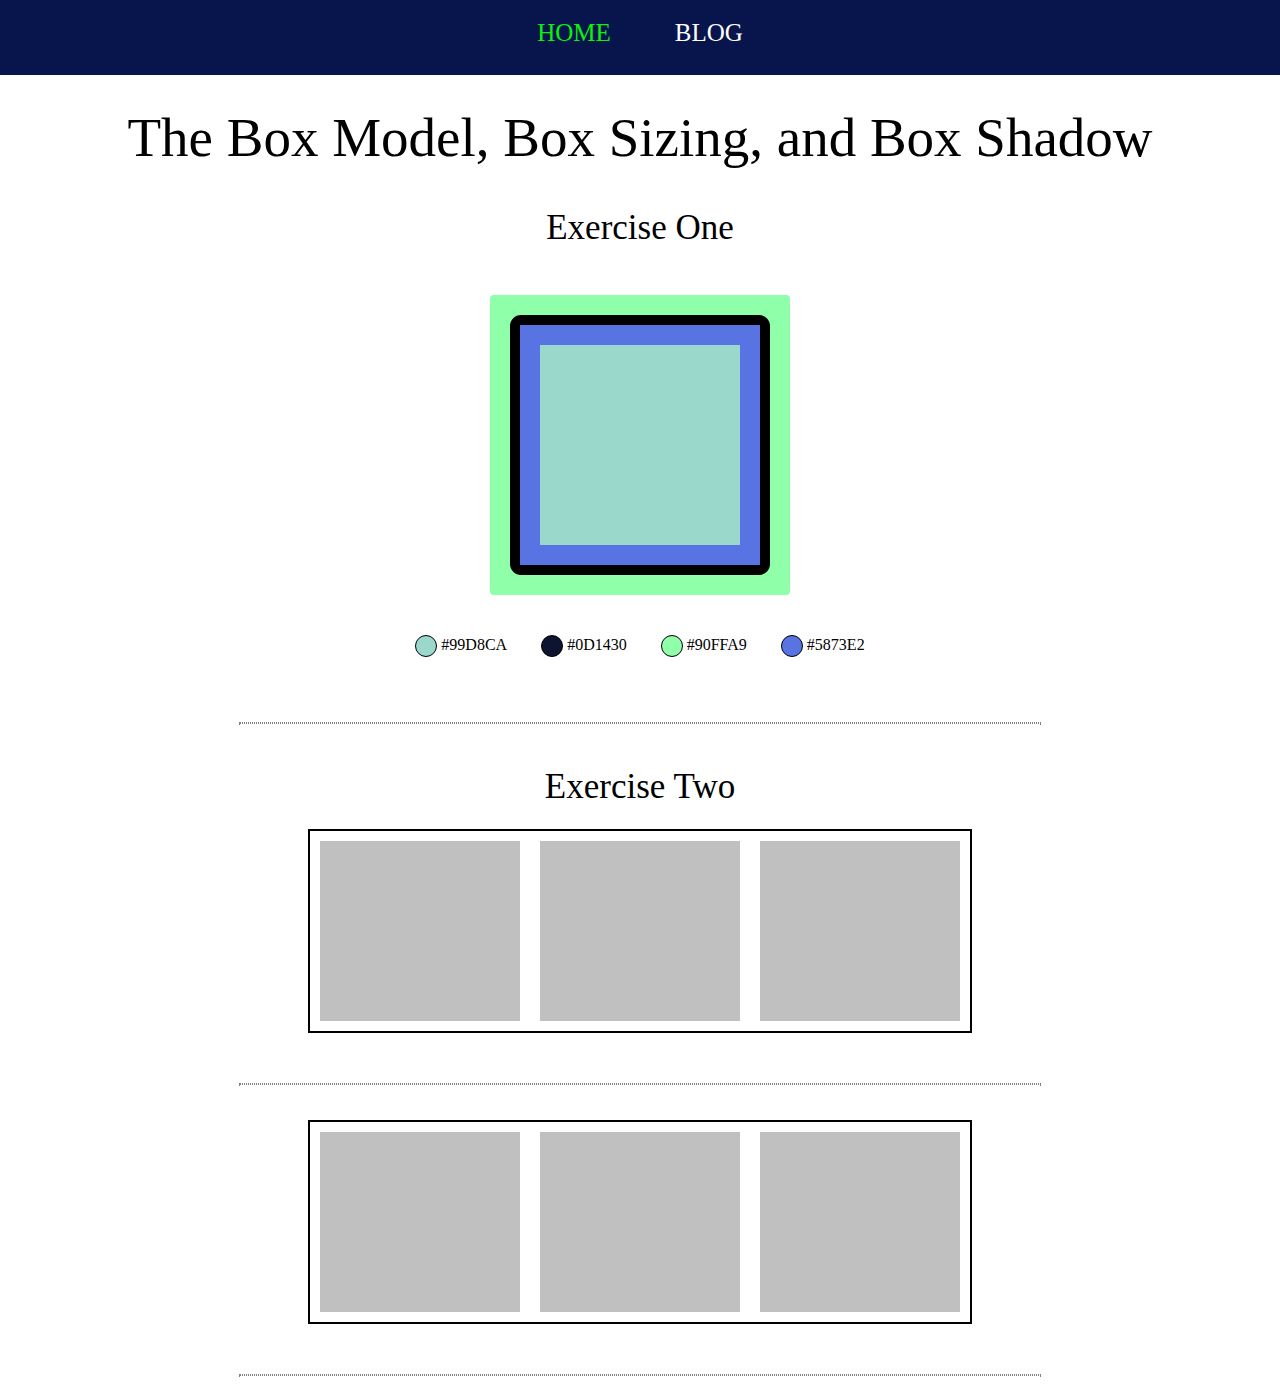
==== index.html @ 09194e5f "added checkpoint-1 files" ====
<!DOCTYPE html>
<html lang="en">
<head>
    <meta charset="UTF-8">
    <meta http-equiv="X-UA-Compatible" content="IE=edge">
    <meta name="viewport" content="width=device-width, initial-scale=1.0">
    <title>Home</title>
    <link rel="stylesheet" href="/index.css">
</head>
<body>
    <header>
        <nav>
            <a class="color_green" href="#">HOME</a>
            <a href="/blog.html">BLOG</a>
        </nav>
    </header>


    <main>
        <section>
            <h1 class="heading">The Box Model, Box Sizing, and Box Shadow</h1>
            <h2>Exercise One</h2>
            <div class="box">

            </div>
<!-- ------------------------------- -->
            <div>
                <div class="marker-container">
                    <span class="circle circle1"></span>
                    <span>#99D8CA</span>
                </div>
    
                <div class="marker-container">
                    <span class="circle circle2"></span>
                    <span>#0D1430</span>
                </div>
    
                <div class="marker-container">
                    <span class="circle circle3"></span>
                    <span>#90FFA9</span>
                </div>
    
                <div class="marker-container">
                    <span class="circle circle4"></span>
                    <span>#5873E2</span>
                </div>
            </div>

            <hr>
        </section>




        <section>
            <h2>Exercise Two</h2>
            <div class="Exercise2">
                <div class="child_box"></div>
                <div class="child_box"></div>
                <div class="child_box"></div>
            </div>
            <hr>
        </section>


        <section>
            <div class="Exercise2">
                <div class="child_box"></div>
                <div class="child_box"></div>
                <div class="child_box"></div>
            </div>
            <hr>
        </section>




    </main>
</body>
</html>
---- index.css ----
/* http://meyerweb.com/eric/tools/css/reset/ 
   v2.0 | 20110126
   License: none (public domain)
*/

html, body, div, span, applet, object, iframe,
h1, h2, h3, h4, h5, h6, p, blockquote, pre,
a, abbr, acronym, address, big, cite, code,
del, dfn, em, img, ins, kbd, q, s, samp,
small, strike, strong, sub, sup, tt, var,
b, u, i, center,
dl, dt, dd, ol, ul, li,
fieldset, form, label, legend,
table, caption, tbody, tfoot, thead, tr, th, td,
article, aside, canvas, details, embed, 
figure, figcaption, footer, header, hgroup, 
menu, nav, output, ruby, section, summary,
time, mark, audio, video {
	margin: 0;
	padding: 0;
	border: 0;
	font-size: 100%;
	font: inherit;
	vertical-align: baseline;
}
/* HTML5 display-role reset for older browsers */
article, aside, details, figcaption, figure, 
footer, header, hgroup, menu, nav, section {
	display: block;
}
body {
	line-height: 1;
}
ol, ul {
	list-style: none;
}
blockquote, q {
	quotes: none;
}
blockquote:before, blockquote:after,
q:before, q:after {
	content: '';
	content: none;
}
table {
	border-collapse: collapse;
	border-spacing: 0;
}


/* ------------css reset---------------------- */
/* -----------custom style-------------- */

header{
    background-color: rgb(7,21,76);
    height: 35px;
    padding: 20px;
}
nav{
    text-align: center;
}

header a{
    font-size: 25px;
    margin: 30px;
    color: white;
    text-decoration: none;
}

header .color_green{
    color: rgb(13, 241, 13);
}

/* ------------main start--------------- */
section{
    text-align: center;
    margin-top: 35px;
}
section .heading{
    font-size: 55px;
}

section h2{
    font-size: 35px;
    margin-top: 45px;
}

section .box{
    width: 200px;
    height: 200px;
    margin: auto;
    margin-top: 80px;
    background-color: #99D8CA;
    border: 20px solid #5873e2;
    outline: 10px solid black;
    box-shadow: 0 0 0 30px #90FFA9;
    border-radius: 1px;
}
section .marker-container{
    margin: 70px 15px 15px 15px; 
    display: inline-block; 
}

section .circle{
    width: 20px;
    height: 20px;
    display: inline-block;
    background-color:#99D8CA;
    border: 1px solid black;
    border-radius: 50%;
    vertical-align: middle;
}

section .circle2{
    background-color:#0D1430;
}
 section .circle3{
    background-color: #90FFA9;
}

section .circle4{
    background-color: #5873E2;
}


section hr{
    width: 800px;
    border-style: dotted;
    margin-top: 50px;
}

/* ----------------------------exercise2------------ */

.Exercise2{
    width: 660px;
    border: 2px solid black;
    margin: auto;
    margin-top: 25px;
    /* display: inline-block; */  
    font-size: 0;
  
}
.Exercise2 .child_box{
    width: 200px;
    height: 180px;
    background-color: silver;
    display: inline-block;
    margin: 10px;
}
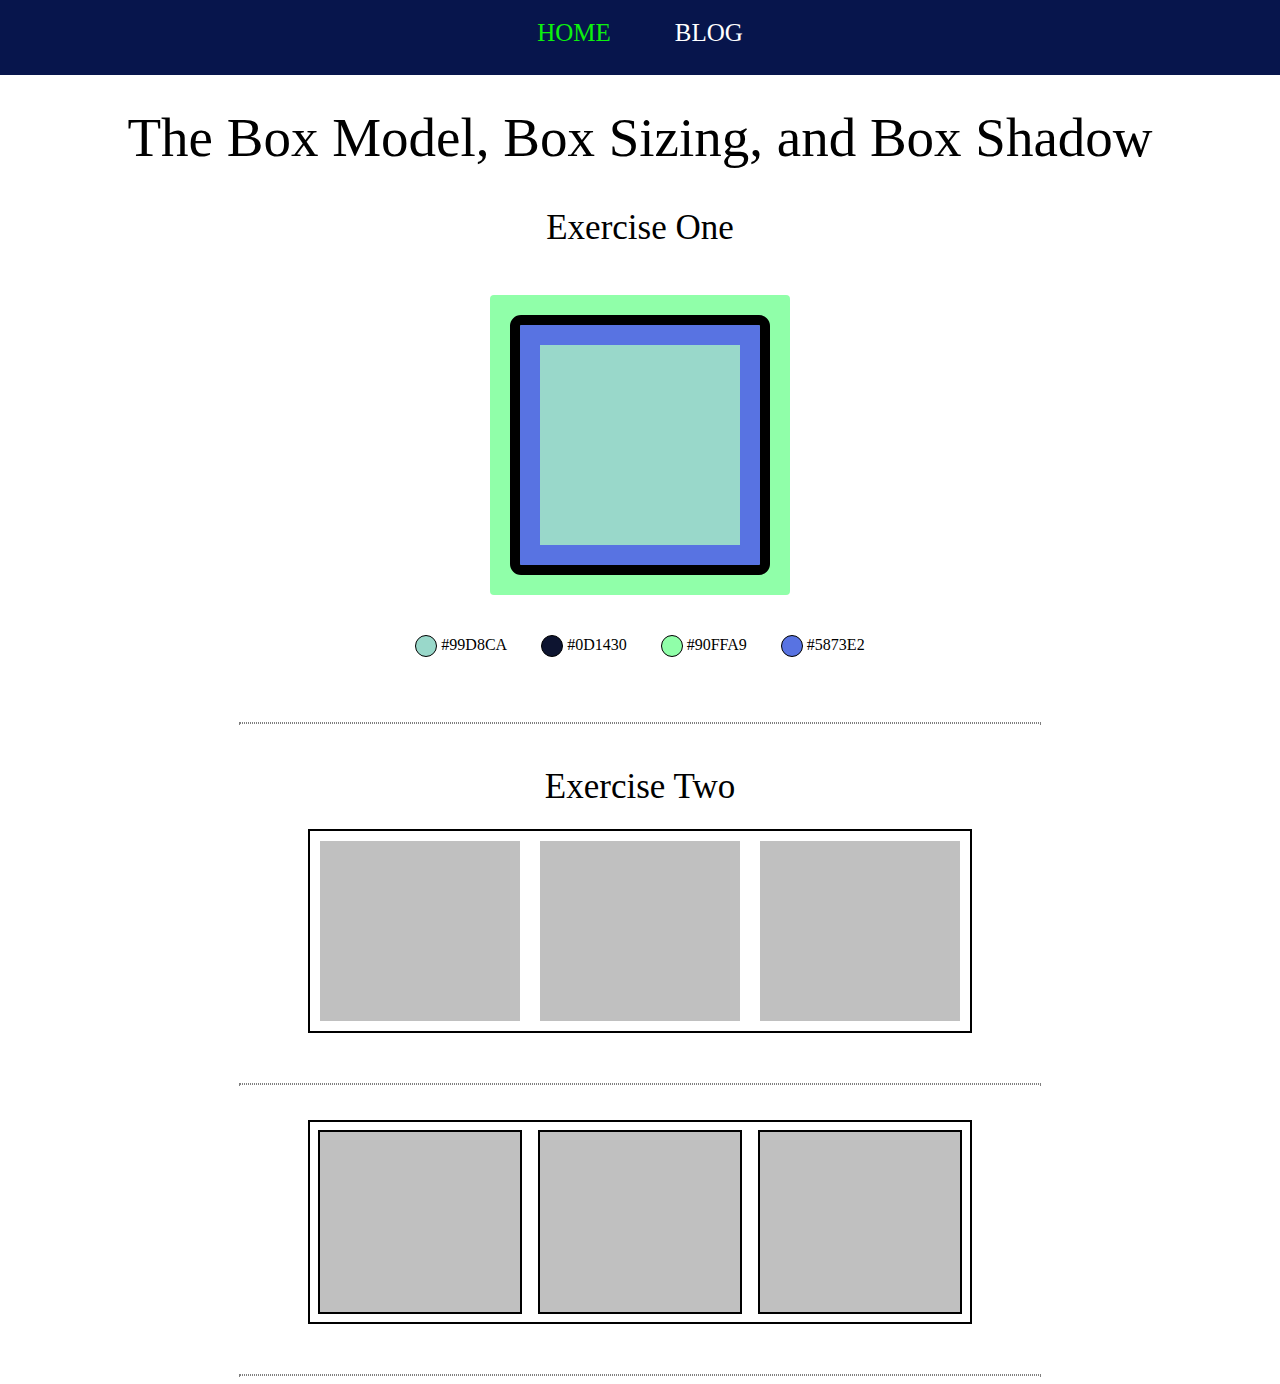
==== commit 344b847b: "added roots for folders in checkpoint-1" ====
--- a/index.html
+++ b/index.html
@@ -5,7 +5,7 @@
     <meta http-equiv="X-UA-Compatible" content="IE=edge">
     <meta name="viewport" content="width=device-width, initial-scale=1.0">
     <title>Home</title>
-    <link rel="stylesheet" href="/index.css">
+    <link rel="stylesheet" href="/Assets/stylesheet/style.css">
 </head>
 <body>
     <header>
@@ -64,7 +64,7 @@
 
 
         <section>
-            <div class="Exercise2">
+            <div class="Exercise2 Exercise2-border">
                 <div class="child_box"></div>
                 <div class="child_box"></div>
                 <div class="child_box"></div>
--- a/Assets/stylesheet/style.css
+++ b/Assets/stylesheet/style.css
@@ -0,0 +1,154 @@
+/* http://meyerweb.com/eric/tools/css/reset/ 
+   v2.0 | 20110126
+   License: none (public domain)
+*/
+
+html, body, div, span, applet, object, iframe,
+h1, h2, h3, h4, h5, h6, p, blockquote, pre,
+a, abbr, acronym, address, big, cite, code,
+del, dfn, em, img, ins, kbd, q, s, samp,
+small, strike, strong, sub, sup, tt, var,
+b, u, i, center,
+dl, dt, dd, ol, ul, li,
+fieldset, form, label, legend,
+table, caption, tbody, tfoot, thead, tr, th, td,
+article, aside, canvas, details, embed, 
+figure, figcaption, footer, header, hgroup, 
+menu, nav, output, ruby, section, summary,
+time, mark, audio, video {
+	margin: 0;
+	padding: 0;
+	border: 0;
+	font-size: 100%;
+	font: inherit;
+	vertical-align: baseline;
+}
+/* HTML5 display-role reset for older browsers */
+article, aside, details, figcaption, figure, 
+footer, header, hgroup, menu, nav, section {
+	display: block;
+}
+body {
+	line-height: 1;
+}
+ol, ul {
+	list-style: none;
+}
+blockquote, q {
+	quotes: none;
+}
+blockquote:before, blockquote:after,
+q:before, q:after {
+	content: '';
+	content: none;
+}
+table {
+	border-collapse: collapse;
+	border-spacing: 0;
+}
+
+
+/* ------------css reset----end------------------ */
+/* -----------custom style-------------- */
+
+header{
+    background-color: rgb(7,21,76);
+    height: 35px;
+    padding: 20px;
+}
+nav{
+    text-align: center;
+}
+
+header a{
+    font-size: 25px;
+    margin: 30px;
+    color: white;
+    text-decoration: none;
+}
+
+header .color_green{
+    color: rgb(13, 241, 13);
+}
+
+/* ------------main start--------------- */
+
+section{
+    text-align: center;
+    margin-top: 35px;
+}
+section .heading{
+    font-size: 55px;
+}
+
+section h2{
+    font-size: 35px;
+    margin-top: 45px;
+}
+
+section .box{
+    width: 200px;
+    height: 200px;
+    margin: auto;
+    margin-top: 80px;
+    background-color: #99D8CA;
+    border: 20px solid #5873e2;
+    outline: 10px solid black;
+    box-shadow: 0 0 0 30px #90FFA9;
+    border-radius: 1px;
+}
+section .marker-container{
+    margin: 70px 15px 15px 15px; 
+    display: inline-block; 
+}
+
+section .circle{
+    width: 20px;
+    height: 20px;
+    display: inline-block;
+    background-color:#99D8CA;
+    border: 1px solid black;
+    border-radius: 50%;
+    vertical-align: middle;
+}
+
+section .circle2{
+    background-color:#0D1430;
+}
+ section .circle3{
+    background-color: #90FFA9;
+}
+
+section .circle4{
+    background-color: #5873E2;
+}
+
+
+section hr{
+    width: 800px;
+    border-style: dotted;
+    margin-top: 50px;
+}
+
+/* ---------exercise2--- start--------- */
+
+.Exercise2{
+    width: 660px;
+    border: 2px solid black;
+    margin: auto;
+    margin-top: 25px;
+    /* display: inline-block; */  
+    font-size: 0;
+  
+}
+.Exercise2 .child_box{
+    width: 200px;
+    height: 180px;
+    background-color: silver;
+    display: inline-block;
+    margin: 10px;
+}
+
+.Exercise2-border .child_box{
+    outline: 2px solid black;
+}